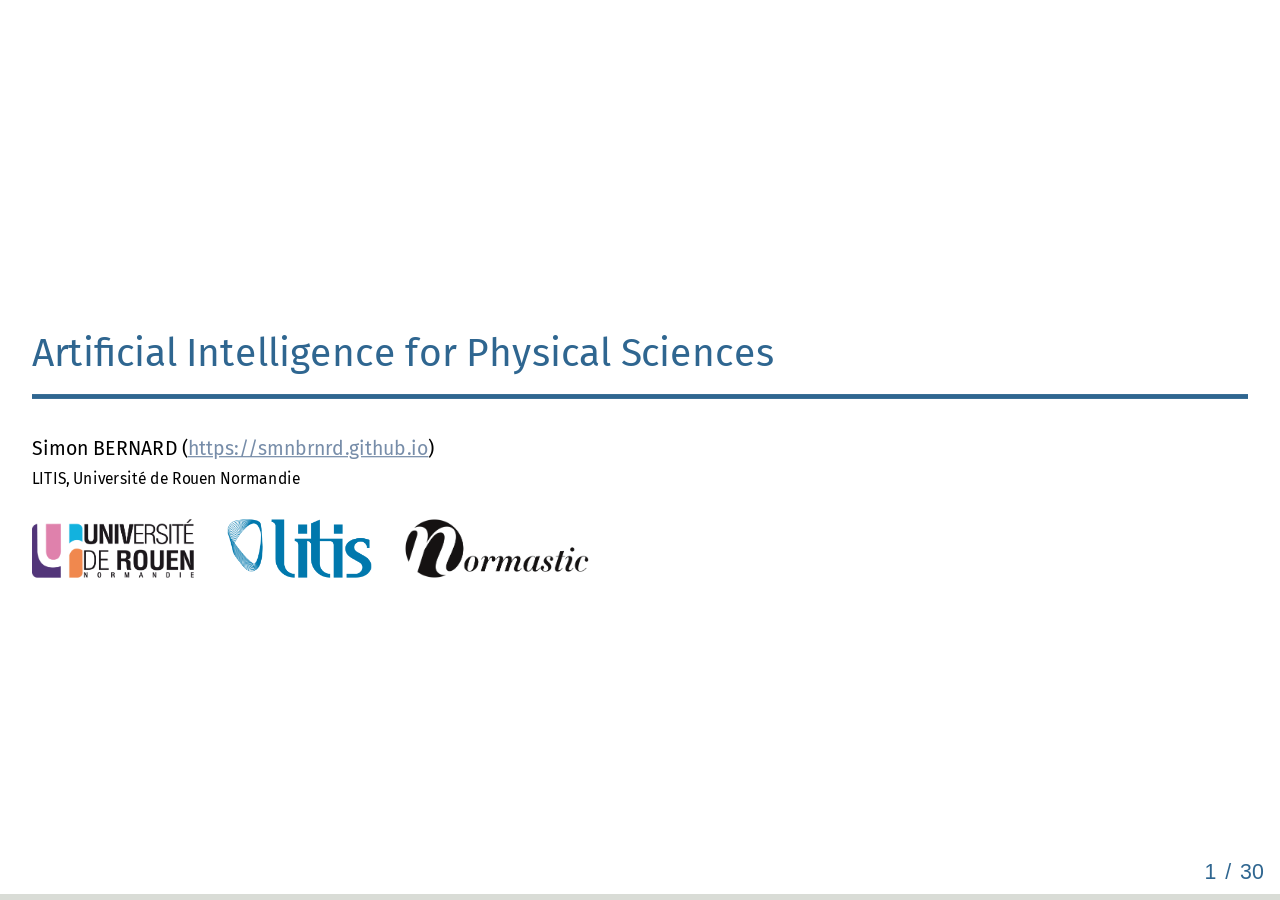
==== index.html @ 7aa8f6d9 "first commit" ====
<!DOCTYPE html>
<html lang="fr">
<head>
    <title>Journées des Écoles Doctorales MIIS et PSIME</title>

    <meta charset="UTF-8">
    <meta name="viewport" content="width=device-width, initial-scale=1.0">
    <link rel="icon" type="image/x-icon" href="assets/favicon.ico">
	<link rel="stylesheet" href="reveal/dist/reset.css">
    <link rel="stylesheet" href="reveal/dist/reveal.css">
    <link rel="stylesheet" href="css/reveallitis.css">
</head>
<body>
    <div class="reveal">
        <div class="slides">

            <!--------------------------------------------->
            <!-- Cover slide -->
            <section class="title-slide" data-background-image="assets/background.jpg" data-background-opacity="0.3">
                <h1>Artificial Intelligence for Physical Sciences</h1>
                <div class="author">Simon BERNARD (<a href="https://smnbrnrd.github.io" target="_blank">https://smnbrnrd.github.io</a>)</div>
                <div class="institution">LITIS, Université de Rouen Normandie</div>
                <div>
                    <img src="assets/logos/logo_urn.png" class="logo" alt="logo_urn">
                    <img src="assets/logos/logo_litis.png" class="logo" alt="logo_litis">
                    <img src="assets/logos/logo_normastic.png" class="logo" alt="logo_normastic">
                </div>
            </section>

            <!--------------------------------------------->
            <section class="section-slide">
                <div class="title">Today's artificial intelligence is deep learning</div>
            </section>

            <!--------------------------------------------->
            <section>
                <h1>AI: historical perspective</h1>
                <div class="fig-container" data-file="assets/html/ai-timeline.html" 
                        data-style="width:100%; align:center; height:100%" 
                        style="height: 100%" data-preload 
                        data-scroll="no" data-overflow-shown=true>
                </div>
            </section>

            <!------------------------------------------------------>
            <section>
                <h1>Machine Learning</h1>
                <h2>Learning to solve problems from data, without explicit programming</h2>
                <div class="fig-container mt-4" data-file="assets/html/ml-pipeline.html" 
                        data-style="width:100%; align:center; height:100%" 
                        style="height: 40%; width: 70%; margin: 0 auto;" 
                        data-preload data-scroll="no" data-overflow-shown=true>
                </div>
                <ol>
                    <li><strong>Data</strong>: identify input $\mathbf{x} \in \mathcal{X}$, e.g. images, texts or $\mathcal{X} \subseteq \mathbb{R}^d$</li>
                    <li><strong>Machine learning task</strong>: identify output $\mathbf{y} \in \mathcal{Y}$ s.t. $\mathbf{y} = f(\mathbf{x})$, e.g. <span class="important">$\mathcal{Y} \subseteq \mathbb{R}$ (regression)</span> or <span class="important">$\mathcal{Y} = \{1, 2, ..., K\}$ (classification)</span></li>
                    <li><strong>Training</strong>: build a model $h$ from a training set <span class="important">$\mathcal{D} = \{\mathbf{x}_i\}_{i=1}^n$ (unsupervised)</span> or <span class="important">$\mathcal{D} = \{(\mathbf{x}_i, \mathbf{y}_i)\}_{i=1}^n$ (supervised) </span></li>
                    <li><strong>Prediction</strong>: $\hat{y} = h(\mathbf{x}), \forall \mathbf{x} \in \mathcal{X}$</li>
                </ol>
            </section>

            <!------------------------------------------------------>
            <section>
                <h1>Machine Learning</h1>
                <h2>Training: finding parameters $\theta^{\star}$ that minimize the loss function</h2>
                <div class="row mt-4">
                    <div class="col-55">
                    <ul>
                        <li><strong class="important">Goal</strong><br>
                            Find $h$ approximating $f$, based on a $\mathcal{D} = \{(\mathbf{x}_i, \mathbf{y}_i)\}_{i=1}^n$
                        </li>
                        <li><strong class="important">Parametric model</strong><br>
                            $h$ defined by $p$ parameters $h(\cdot;\bm{\theta})$ with $\boldsymbol{\theta} \in \mathbb{R}^{p}$
                        </li>
                        <li><strong class="important">Loss function</strong><br>
                            Choose (or define) a loss function $\ell : \mathcal{Y} \times \mathcal{Y} \to \mathbb{R}$ that penalizes "bad" $h$ candidates:
                            \[
                                \mathcal{L}(\bm{\theta}) = \dfrac{1}{n} \displaystyle\sum_{i=1}^{n} \ell\!\left(h(\mathbf{x}_i;\boldsymbol{\theta}),\, y_i\right)
                            \]
                            <span class="grey">e.g. mean squared error for regression, cross-entropy for classification</span>
                        </li>
                        <li><strong class="important">Training</strong><br>
                            Use optimization tools to find $\boldsymbol{\theta}^*$ that minimize the loss function:
                            \[
                                \bm{\theta}^* = \underset{\boldsymbol{\theta}}{\arg\min}\ \mathcal{L}(\boldsymbol{\theta})
                            \]
                            <span class="grey">e.g. gradient descent (illustration on the right)</span>
                        </li>
                    </ul>

                    </div>
                    <div class="col-45 center">
                        <img src="assets/images/gradientdescent.png" class="w-80 mt-4">
                    </div>
                </div>
            </section>

            <!--------------------------------------------->
            <section>
                <h1>Deep Neural Networks</h1>
                <div class="row">
                    <div class="col-45 center">
                        <p class="important strong">Perceptron (Rosenblatt, 1957)</p>
                        <ul>
                            <li>Input/output: ${\color{mediumseagreen} \mathbf{x} \in \mathbb{R}^d}, {\color{salmon} y \in [0,1]}$</li>
                            <li>$h_{\mathbf{w},b}(\mathbf{x}) = \hat{y} = \sigma(\mathbf{w}^\top \mathbf{x} + b)$</li>
                            <li>$p = d+1$ parameters to learn</li>
                            <li>Learning with stochastic gradient descent</li>
                        </ul>
                        <img src="assets/images/linearmodel.webp" class="w-80 mt-3">
                    </div>
                    <div class="col-50 center">
                        <p class="important strong">Deep Neural Networks (Amari, 1967)</p>
                        <ul>
                            <li>2+ successive layers of neurons</li>
                            <li>$p$ increases with the number of neurons</li>
                            <li><span class="alert">The larger $p$, the more data is needed...</span></li>
                            <li><span class="alert">...the more computationally expensive the training process</span></li>
                        </ul>
                        <img src="assets/images/neural_network.webp" class="w-80 mt-3">
                    </div>
                </div>
            </section>

            <!--------------------------------------------->
            <section>
                <h1>Deep Neural Networks</h1>
                <h2>DNN are around for 60 years, so why is it working now?</h2>
                <div class="row mt-3">
                    <div class="col-50 center">
                        <div class="mb-2 strong">Abundance of data</div>
                        <img src="assets/images/imagenet.jpg" class="w-65">
                    </div>
                    <div class="col-50 center">
                        <div class="mb-2 strong">Powerful computing devices (GPU)</div>
                        <img src="assets/images/nvidia_a100.jpg" class="w-30"">
                    </div>
                </div>
                <div class="row mt-3">
                    <div class="col-50 center">
                        <div class="mb-2 strong">Development of dedicated software</div>
                        <img src="assets/images/software_logos.png" class="w-70">
                    </div>
                    <div class="col-50 center">
                        <div class="mb-2 important strong">Representation Learning</div>
                        <img src="assets/images/image_features.png" class="w-60">
                    </div>
                </div>
            </section>

            <!--------------------------------------------->
            <section>
                <h1>Example: representation learning for images/videos</h1>
                <h2>Image/video analysis: <span class="important">Convolutional NN</span> + <span class="alert">regular NN</span></h2>
                <figure class="center mt-4">
                    <img src="assets/images/cnn_fidle.png" class="w-70">
                    <figcaption class="right w-10">source: <a href="https://www.fidle.cnrs.fr">https://www.fidle.cnrs.fr</a></figcaption>
                </figure>
                <figure class="center mt-2">
                    <img src="assets/images/object_tracking.gif" class="w-45">
                    <figcaption>Tracking with DeepSORT (<a href="https://arxiv.org/abs/1703.07402">Wokje et al., 2017</a>) based on YOLO (<a href="https://arxiv.org/abs/1506.02640">Redmon et al., 2016</a>)</figcaption>
                </figure>
            </section>

            <!--------------------------------------------->
            <section>
                <h1>Example: representation learning for images/videos</h1>
                <h2>Image/video generation: <span class="alert">Encoder-decoder architecture</span> + <span class="important">adversarial or diffusion training</span></h2>
                <figure class="center mt-4">
                    <img src="assets/images/autoencoder.png" class="w-70">
                    <figcaption class="right w-10">source: <a href="https://www.fidle.cnrs.fr">https://www.fidle.cnrs.fr</a></figcaption>
                </figure>
                <figure class="center mt-2">
                    <img src="assets/images/tdpaint_diversity.png" class="w-45">
                    <figcaption>TD-Paint (<a href="https://openreview.net/forum?id=erWwBoR59l">Mayet et al., 2025</a>): <span class="em">Inpainting</span> with diffusion models (<a href="https://arxiv.org/abs/2006.11239">Ho et al. 2020</a>) using a U-Net (<a href="https://arxiv.org/abs/1505.04597">Ronneberger et al., 2015</a>) as <span class="em">backbone</span></figcaption>
                </figure>
            </section>

            <!--------------------------------------------->
            <section>
                <h1>Example: representation learning for texts</h1>
                <h2>Text understanding and generation: <span class="alert">Encoder-decoder architecture</span> + <span class="important">attention mechanism</span></h2>
                <div class="row mt-4">
                    <div class="col-50">
                        <figure class="center">
                            <img src="assets/images/attention_is_all_you_need.png" class="w-70">
                            <figcaption>Transformer architecture (<a href="https://arxiv.org/abs/1706.03762" target="_blank">Vaswani et al., 2017</a>)</figcaption>
                        </figure>
                    </div>
                    <div class="col-50">
                        <p class="strong">Large Language Models (LLMs):</p>
                        <ul>
                            <li>Trained on large corpora of text data</li>
                            <li>Can generate coherent and contextually relevant text</li>
                            <li>Chatbots, content generation, code generation, etc.</li>
                        </ul>
                        <figure class="mt-5">
                            <img src="assets/logos/gemini_logo.png" class="h-2em m-2">
                            <img src="assets/logos/claude_logo.png" class="h-2em m-2">
                            <img src="assets/logos/copilot_logo.png" class="h-2em m-2">
                            <img src="assets/logos/mistral_logo.png" class="h-2em m-2">
                            <img src="assets/logos/chatgpt_logo.png" class="h-2em m-2">
                            <img src="assets/logos/llama_logo.png" class="h-2em m-2">
                            <img src="assets/logos/qwen-logo.png" class="h-2em m-2">
                            <img src="assets/logos/deepseek-logo.png" class="h-2em m-2">
                        </figure>
                    </div>
                </div>
            </section>

            <!--------------------------------------------->
            <section class="section-slide">
                <div class="title">Artificial Intelligence for Sciences</div>
            </section>

            <!------------------------------------------------------>
            <section>
                <h1>AI for Sciences</h1>
                <div class="row mt-4">
                    <div class="col-50">
                        <figure class="center">
                            <img src="assets/images/ia4science_nature.webp" class="w-85">
							<figcaption class="mt-2">source: Wang et al, "Scientific discovery in the age of artificial intelligence", Nature (2023)</figcaption>
                        </figure>
                    </div>
                    <div class="col-50 pl-3">
                        <p class="important">Major successes of AI: digital applications</p>
                        <ul>
                            <li>Images, videos, texts, video games, etc.</li>
                            <li>Massively available data</li>
                        </ul>
                        <p class="important">What about sciences and engineering? Can we use AI to:</p>
                        <ul>
                            <li>be a better alternative to traditional approaches?</li>
                            <li>solve problems more effectively?</li>
                            <li>accelerate scientific discovery?</li>
                        </ul>
                    </div>
                </div>
            </section>

            <!------------------------------------------------------>
            <section>
                <h1>AI for Sciences: notable recent works</h1>
                <h2>Weather forecasting</h2>
                <div class="row">
                    <div class="col-50">
                        <ul>
                            <li class="important strong">GraphCast (Google DeepMind, 2023)</li>
                            <li>Deep learning model:</li>
                            <ul>
                                <li>Training data: 40 years of observations (ECMWF)</li>
                                <li>Big representation learning model (right)</li>
                                <li>Huge computational resources</li>
                            </ul>
                        </ul>
                        <figure class="mt-4">
                            <img src="assets/images/graphcast.gif" class="w-95" alt="graphcast">
                        </figure>
                    </div>
                    <div class="col-50">
                        <figure>
                            <img src="assets/images/graphcast.png" class="w-95" alt="graphcastmodel">
                            <figcaption>source: <a href="https://deepmind.google/blog/graphcast-ai-model-for-faster-and-more-accurate-global-weather-forecasting/" target="_blank">https://deepmind.google/blog/graphcast-ai-model-for-faster-and-more-accurate-global-weather-forecasting/</a></figcaption>
                        </figure>
                    </div>
                </div>
            </section>

            <!------------------------------------------------------>
            <section>
                <h1>AI for Sciences: notable recent works</h1>
                <h2>Nuclear fusion for sustainable energy production</h2>
                <ul>
                    <li>High-performance, clean and virtually inexhaustible energy (natural fuel, high efficiency)</li>
                    <li>Experimental, as it is very difficult to control due to the unstable state of the plasma used for fusion</li>
                    <li class="important strong">AI for modeling and controlling the plasma in fusion reactors:</li>
                    <ul>
                        <li>Based on reinforcement learning</li>
                        <li>Simulated data and control policy that require significant domain expertise</li>
                    </ul>
                </ul>
                <figure class="mt-4 center">
                    <img src="assets/images/nuclear-fusion-controled-by-ai3.webp" class="w-45">
                    <img src="assets/images/nuclear-fusion-controled-by-ai.gif" class="w-50">
                    <figcaption>Degrave et al., "Magnetic control of tokamak plasmas through deep reinforcement learning", Nature, 2023</figcaption>
                </figure>
            </section>

            <!------------------------------------------------------>
            <section>
                <h1>AI for Sciences: notable recent works</h1>
                <h2>Protein structure prediction</h2>
                <div class="row">
                    <div class="col-70">
                        <ul>
                            <li class="important strong">AlphaFold 2 (Google DeepMind, 2021)</li>
                            <li>Trained on 200k+ known structures, predictions for almost all known proteins (&sim; 200M)</li>
                            <li>Deep learning model <span class="important">inspired by LLMs</span> and with an iterative generation approach</li>
                        </ul>
                        <figure class="mt-3">
                            <video class="w-100" loop controls preload="auto" autoplay>
                                <source src="assets/images/alphafold.mp4" type="video/mp4">
                            </video>
                        </figure>
                    </div>
                    <div class="col-30">
                        <figure>
                            <img src="assets/images/alphafold-nature.png" class="w-100">
                        </figure>
                    </div>
                </div>
            </section>

            <!------------------------------------------------------>
            <section>
                <h1>AI for Sciences</h1>
                <div class="row">
                    <div class="col-50">
                        <p class="important">Main challenges:</p>
                        <ul>
                            <li>Need for a large amount of labeled data</li>
                            <li>Interpretability & uncertainty quantification</li>
                            <li>Poor out-of-distribution generalization</li>
                            <li>Physical/biological constraints must be satisfied</li>
                        </ul>
                        <p class="important">Contradictory to the scientific approach:</p>
                        <ul>
                            <li>Based on theory and experiments</li>
                            <li>Must be interpretable and explainable</li>
                            <li>Must allow for reliable predictions on new cases</li>
                            <li>Must be consistent with scientific knowledge</li>
                        </ul>
                    </div>
                    <div class="col-50 center">
                        <p class="important">Solution</p>
                        <figure>
                            <img src="assets/images/sciml.png" class="w-75">
                            <figcaption>source: S. Mishra, B. Mosley, ETH Zürich, <a href="https://camlab.ethz.ch/teaching/ai-in-the-sciences-and-engineering-2024.html" target="_blank">"AI in the Sciences and Engineering"</a> (2024)</figcaption>
                        </figure>
                    </div>
                </div>
            </section>

            <!------------------------------------------------------>
            <section>
                <h1>Computational Fluid Dynamics as a case study</h1>
                <h2>Partial Differential Equations are building blocks of science</h2>
                <ul>
                    <li>Partial derivative of a function $u(x_1, \ldots, x_n) : \mathbb{R}^n \to \mathbb{R}$:
                    $$
                        \frac{\partial u}{\partial x_i} = \lim_{\Delta x_i \to 0} \frac{u(x_1, \ldots, x_i + \Delta x_i, \ldots, x_n) - u(x_1, \ldots, x_i, \ldots, x_n)}{\Delta x_i}
                    $$
                    i.e. <span class="important">the magnitude of variation of $u$ with respect to a small change in $x_i$</span></li>
                    <li>Partial Differential Equations:</li>
                    $$
                        F\left(x_1, \ldots, x_n, u, \frac{\partial u}{\partial x_1}, \ldots, \frac{\partial u}{\partial x_n}, \frac{\partial^2 u}{\partial x_1^2}, \frac{\partial^2 u}{\partial x_1 \partial x_2}, \ldots \right) = 0
                    $$
                    <li class="important">To model physical phenomena (mechanics, electromagnetism, acoustics, thermodynamics), chemical (reaction kinetics), or biological (population dynamics) processes</li>
                    <li>Example: Navier-Stokes equations for fluid flow<br>
                    \[
                        \begin{cases}
                            \dfrac{\partial \mathbf{u}}{\partial t} + (\mathbf{u} \cdot \nabla) \mathbf{u} = -\nabla p + \nu \nabla^2 \mathbf{u} + \mathbf{f} & \text{(momentum equation)}\\
                            \nabla \cdot \mathbf{u} = 0 & \text{(incompressibility condition)}
                        \end{cases}
                    \]
                    with $\mathbf{u}$ the velocity field, $p$ the pressure, $\nu$ the kinematic viscosity and $\mathbf{f}$ the external forces
                    </li>
                </ul>
            </section>

            <!------------------------------------------------------>
            <section>
                <h1>Computational Fluid Dynamics as a case study</h1>
                <p>Governing equations:
                \[
                    \begin{cases}
                        \dfrac{\partial \mathbf{u}}{\partial t} + (\mathbf{u} \cdot \nabla) \mathbf{u} = -\nabla p + \nu \nabla^2 \mathbf{u} + \mathbf{f} & \text{(momentum equation)}\\
                        \nabla \cdot \mathbf{u} = 0 & \text{(incompressibility condition)}
                    \end{cases}
                \]
                with $\mathbf{u}$ the velocity field, $p$ the pressure, $\nu$ the kinematic viscosity and $\mathbf{f}$ the external forces</p>
                <div class="row mt-4">
                    <div class="col-50">
                        <ul>
                            <li>Traditional solvers based on numerical methods</li>
                            <li><span class="important">Limitations: high computational cost</span><br>
                            Can takes weeks of HPC time for a single simulation
                            </li>
                            <li><span class="important">One simulation per configuration:</span></li>
                            <ul>
                                <li>Initial conditions</li>
                                <li>Boundary conditions</li>
                                <li>Physical parameters (e.g. viscosity)</li>
                            </ul>
                            <li class="important">Faster and more versatile solvers using machine learning?</li>
                        </ul>
                    </div>
                    <div class="col-50 center">
                        <figure>
                            <img src="assets/images/navier-stokes-initialconditions.gif" class="w-100 framed">
                            <figcaption>source: Zongyi LI (<a href="https://zongyi-li.github.io/neural-operator/" target="_blank">https://zongyi-li.github.io/neural-operator/</a>)</figcaption>
                        </figure>
                    </div>
                </div>
            </section>

            <!--------------------------------------------->
            <section class="section-slide">
                <div class="title">Machine learning for PDE solving</div>
            </section>

            <!------------------------------------------------------>
            <section>
                <h1>Scientific Machine Learning taxonomy</h1>
                <div class="row mt-4">
                    <div class="col-32">
                        <p class="important strong">1. ML into scientific pipelines</p>
                        <p class="grey">Incorporate ML models into scientific pipelines, e.g. use ML to accelerate or improve traditional numerical methods</p>
                        <figure class="mt-4 p-2 center">
                            <img src="assets/images/sciml_approach3.png" class="w-100 mt-4">
                        </figure>
                    </div>
                    <div class="col-32">
                        <p class="important strong">2. Scientific knowledge into ML process</p>
                        <p class="grey">Incorporate scientific knowledge into the learning process, e.g. add physical constraints to the loss function</p>
                        <figure class="mt-4 p-2 center">
                            <img src="assets/images/sciml_approach1.png" class="w-75 mt-4">
                        </figure>
                    </div>
                    <div class="col-32">
                        <p class="important strong">3. Architectural modifications</p>
                        <p class="grey">Modify architectures to respect scientific principles, e.g. replace NN building blocks with physical operators</p>
                        <figure class="mt-4 p-2 center">
                            <img src="assets/images/sciml_approach2.png" class="w-80 mt-4">
                        </figure>
                    </div>
                </div>
                <figure class="center"><figcaption>source: S. Mishra, B. Mosley, ETH Zürich, <a href="https://camlab.ethz.ch/teaching/ai-in-the-sciences-and-engineering-2024.html" target="_blank">"AI in the Sciences and Engineering"</a> (2024)</figcaption></figure>
            </section>

            <!------------------------------------------------------>
            <section>
                <h1>1. ML models into scientific pipelines</h1>
                <div class="row">
                    <div class="col-80 mt-3">
                        <p class="important strong">Key idea: replace part of numerical solvers with ML models</p>
                        <ul>
                            <li>Examples:</li>
                            <ul>
                                <li><span class="important">Neural Ordinary Differential Equations</span> (Chen et al., NeurIPS, 2018)<br>
                                $$
                                    \dfrac{d\mathbf{z}(t)}{dt} = NN(\mathbf{z}(t), t; \boldsymbol{\theta})
                                $$
                                with $\mathbf{z}(t)$ the state of the system at time $t$, $NN$ a neural network and $\boldsymbol{\theta}$ the parameters to learn
                                </li>
                                <li>ML models for upscaling simulations (<a href="https://proceedings.neurips.cc/paper_files/paper/2020/file/43e4e6a6f341e00671e123714de019a8-Paper.pdf" target="_blank">Um et al., 2020</a>, <a href="https://proceedings.mlr.press/v119/de-avila-belbute-peres20a/de-avila-belbute-peres20a.pdf" target="_blank">Belbute-Peres et al., 2020</a>)</li>
                                <li>ML-accelerated solvers, e.g. with learned preconditionners (<a href="https://arxiv.org/pdf/2310.00177" target="_blank">Lan et al. 2024</a>)</li>
                                <li>ML-assisted discretizations, e.g. by learning subgrid-scaled models (<a href="https://arxiv.org/abs/2212.09967" target="_blank">Kang et al., 2023</a>)</li>
                                <li>Hamiltonian Neural Networks (<a href="https://proceedings.neurips.cc/paper_files/paper/2019/file/26cd8ecadce0d4efd6cc8a8725cbd1f8-Paper.pdf" target="_blank">Greydanus et al., 2020</a>)</li>
                            </ul>
                        </ul>
                    </div>
                    <div class="col-20"><figure><img src="assets/images/sciml_approach3.png" class="w-100"></figure></div>
                </div>
                <p class="em">We will not go into further detail about this approach in this presentation.</p>
            </section>

            <!------------------------------------------------------>
            <section>
                <h1>2. Scientific knowledge into the learning process</h1>
                <div class="row">
                    <div class="col-85 mt-3">
                        <p class="important strong">Key idea: incorporate domain-specific knowledge into the training process of ML models</p>
                        <ul>
                            <li>Typically, the loss function is decomposed into two terms:
                            \[
                                \mathcal{L}(\boldsymbol{\theta}) = \mathcal{L}_{data}(\boldsymbol{\theta}) + \lambda \mathcal{L}_{physics}(\boldsymbol{\theta})
                            \]
                            where $\mathcal{L}_{data}$ is the data-driven loss, $\mathcal{L}_{physics}$ is the physics-driven loss</li>
                            <li class="mt-3">Examples:</li>
                            <ul>
                                <li><span class="important">Physics-Informed Neural Networks</span> (details to follow)</li>
                                <li>Physical constraints to enforce conservation laws (<a href="https://proceedings.mlr.press/v202/hansen23b/hansen23b.pdf" target="_blank">Hennigh et al., 2020</a>)</li>
                                <li>Physics-based constraints for moving boundary conditions (<a href="https://arxiv.org/abs/2306.13395" target="_blank">Sundar et al., 2023</a>)</li>
                                <li>Multiple physics-based constraints with self-adaptive weighting (<a href="https://arxiv.org/abs/2407.01613" target="_blank">Chen et al., 2024</a>)</li>
                            </ul>
                        </ul>
                    </div>
                    <div class="col-15"><figure><img src="assets/images/sciml_approach1.png" class="w-100"></figure></div>
                </div>
                
            </section>

            <!------------------------------------------------------>
            <section>
                <h1>2. Scientific knowledge into the learning process</h1>
                <div class="row">
                    <div class="col-85 mt-3">
                        <p class="important strong">Physics-Informed Neural Network (<a href="https://maziarraissi.github.io/PINNs/">Raissi et al., 2019</a>)</p>
                        <ul>
                            <li>We know the PDE but have limited number of data points (e.g. initial and boundary conditions)</li>
                            <li>Example: Burgers' equation
                            $$
                                \frac{\partial u}{\partial t} + u \frac{\partial u}{\partial x} - \nu \frac{\partial^2 u}{\partial x^2} = 0
                            $$
                            </li>
                            <li>Marked points (X) are training points (initial and boundary conditions)</li>
                        </ul>
                    </div>
                    <div class="col-15"><figure><img src="assets/images/sciml_approach1.png" class="w-100"></figure></div>
                </div>
                <figure class="center"><img src="assets/images/burgers_illu.png" class="w-45"></figure>
            </section>

            <!------------------------------------------------------>
            <section>
                <h1>2. Scientific knowledge into the learning process</h1>
                <div class="row">
                    <div class="col-85 mt-3">
                        <p class="important strong">Physics-Informed Neural Network (<a href="https://maziarraissi.github.io/PINNs/">Raissi et al., 2019</a>)</p>
                        <ul>
                            <li>The NN is given time and space coordinates $(x,t)$ as inputs and is trained to predict $u(x,t)$</li>
                            <li>Loss function:
                            \[
                                \mathcal{L}(\boldsymbol{\theta}) = \underbrace{\dfrac{1}{N_u} \sum_{i=1}^{N_u} |u(x_u^i, t_u^i) - u^i|^2}_{\text{data-driven loss}} + \lambda \underbrace{\dfrac{1}{N_f} \sum_{i=1}^{N_f} |f(x_f^i, t_f^i)|^2}_{\text{physics-driven loss}}
                            \]
                            where $f(x,t)$ is the PDE residual</li>
                        </ul>
                    </div>
                    <div class="col-15"><figure><img src="assets/images/sciml_approach1.png" class="w-100"></figure></div>
                </div>
                <div class="row center">
                    <div class="col-60 p-3">
                        <figure class="center"><img src="assets/images/pinn.png" class="w-100"></figure>
                        <figcaption>source: <a href="https://benmoseley.blog/my-research/so-what-is-a-physics-informed-neural-network/">https://benmoseley.blog/my-research/so-what-is-a-physics-informed-neural-network/</a></figcaption>
                    </div>
                    <div class="col-40">
                        <p class="small mt-5">Note:</p>
                        <ul class="small">
                            <li>Training points used for computing the data-driven term</li>
                            <li>Collocation points sampled from the domain for computing the physics-driven term</li>
                        </ul>
                    </div>
                </div>
            </section>

            <!------------------------------------------------------>
            <section>
                <h1>3. Architectural modifications</h1>
                <div class="row">
                    <div class="col-85 mt-3">
                        <p class="important strong">Key idea: modify the architecture of ML models to respect scientific principles</p>
                        <ul>
                            <li>Most representative approaches are Neural Operators</li>
                            <li>Let $\mathcal{A}$ and $\mathcal{U}$ denote the spaces of input and output functions, respectively</li>
                            <li>NO learn a mapping $\mathcal{G} : \mathcal{A} \to \mathcal{U}$ that respects the underlying physics</li>
                        </ul>
                    </div>
                    <div class="col-15"><figure><img src="assets/images/sciml_approach2.png" class="w-100"></figure></div>
                </div>
                <p class="mt-2 mb-0">General idea:</p>
                <ul class="mt-0">
                    <li>DL architectures are designed to learn mappings between input and output vector spaces:</li>
                    <figure class="center">
                        <img src="assets/images/function_learning.png" class="w-45">
                    </figure>
                    $$
                        \mathbf{y} = \sigma(\mathbf{W} \mathbf{x} + \mathbf{b})
                    $$
                    <li>We need architectures that can learn mappings between function spaces:</li>
                    <figure class="center">
                        <img src="assets/images/operator_learning.png" class="w-45">
                    </figure>
                    $$ 
                        u(\mathbf{s}) = \sigma \left( \int \kappa(\mathbf{s},\mathbf{y}) a(\mathbf{y}) d\mathbf{y}) + \mathbf{W}a(\mathbf{s}) \right)
                    $$
                </ul>
            </section>

            <!------------------------------------------------------>
            <section>
                <h1>3. Architectural modifications</h1>
                <div class="row">
                    <div class="col-85 mt-3">
                        <p class="important strong">Fourier Neural Operator (<a href="https://openreview.net/forum?id=c8P9NQVtmnO">Li et al., 2021</a>)</p>
                        <ul>
                            <li>$a : \Omega \to \mathbb{R}^m$, $u : \Omega \to \mathbb{R}^n$ and $\Omega \subset \mathbb{R}^d$ a bounded space</li>
                            <li>The integral operator is approximated using the Fourier transform</li>
                            <li>$R$ allows to filter the fourier modes: model dynamic at different scales</li>
                            <li>$W$ captures local informations and non-periodic boundary conditions</li>
                            <li>FFT operates on regular grids but can operate on different resolution as the one in training</li>
                        </ul>
                    </div>
                    <div class="col-15"><figure><img src="assets/images/sciml_approach2.png" class="w-100"></figure></div>
                </div>
                <figure class="center mt-3">
                    <img src="assets/images/fno_full.png" class="w-70">
                    <figcaption>source: Li et al., 2020 (<a href="https://zongyi-li.github.io/blog/2020/fourier-pde/" target="_blank">https://zongyi-li.github.io/blog/2020/fourier-pde/</a>)</figcaption>
                </figure>
            </section>

            <!------------------------------------------------------>
            <section>
                <h1>Fifty shades of Neural Operators</h1>
                <figure class="center">
                    <img src="assets/images/dl4cfd_jungle.png" class="w-50">
                    <figcaption><a href="https://arxiv.org/pdf/2408.12171" target="_blank">Wang et al. ,"Recent Advances on Machine Learning for Computational Fluid Dynamics: A Survey", 2025</a></figcaption>
                </figure>
            </section>

            <!--------------------------------------------->
            <section class="section-slide">
                <div class="title">Discussion</div>
            </section>

            <!------------------------------------------------------>
            <section>
                <h1>AI4Science</h1>
                <h2>Very active research area since &sim;2020</h2>
                <div class="row mt-3">
                    <div class="col-50 center">
                        <figure class="mt-4">
                            <img src="assets/images/ai4science_papers.png" class="w-90">
                            <figcaption>source: Ben Blaiszik, <a href="https://github.com/blaiszik/ml_publication_charts/tree/master" target="_blank">https://github.com/blaiszik/ml_publication_charts/</a></figcaption>
                        </figure>
                    </div>
                    <div class="col-50 center">
                        <figure class="mt-4">
                            <img src="assets/images/ai4science_conf.png" class="w-80">
                            <figcaption>source: S. Mishra, B. Mosley, ETH Zürich, <a href="https://camlab.ethz.ch/teaching/ai-in-the-sciences-and-engineering-2024.html" target="_blank">"AI in the Sciences and Engineering"</a> (2024)</figcaption>
                        </figure>
                    </div>
                </div>
                <ul>
                    <li>This talk is just a partial view of the domain</li>
                    <li>Fast expanding topics, involving multiple communities</li>
                </ul>
            </section>
            <!------------------------------------------------------>
            <section>
                <h1>Takeaways</h1>
                <div class="boxtitle">Using machine learning</div>
                <div class="boxcontent">
                    <ul>
                        <li>Know your data</li>
                        <li>Define the machine learning task</li>
                        <li>Choose the right model with the right representation learning blocks</li>
                    </ul>
                </div>
                <div class="boxtitle">ML for science</div>
                <div class="boxcontent">
                    <ul>
                        <li>Integrate domain knowledge into ML models</li>
                        <li>Modern approach (neural operators) are promising for challenging scientific problems</li>
                        <li>But no need to use a sledgehammer to crack a nut!</li>
                    </ul>
                </div>
                <div class="boxtitle">Limitations</div>
                <div class="boxcontent">
                    <ul>
                        <li>NO and co.  are promising but not always better than traditional approaches</li>
                        <li>Model interpretability and uncertainty quantification</li>
                        <li>Out-of-distribution generalization is still a challenge</li>
                        <li>Computational cost and scalability</li>
                    </ul>
                </div>
            </section>
                

        </div>
    </div>

    <script src="reveal/dist/reveal.js"></script>
    <script src="reveal/plugin/notes/notes.js"></script>
    <script src="reveal/plugin/reveald3.js"></script>
	<script src="reveal/plugin/math/math.js"></script>
    <script src="reveal/plugin/zoom/zoom.js"></script>
    <script>
        Reveal.initialize({
            width: 1000, height: 700, margin: 0.05, hash: true, controls: false, slideNumber: 'c/t',
            showSlideNumber: 'all', mouseWheel: true, transition: 'none', progress: true, autoPlayMedia: true,
            plugins: [ RevealNotes, Reveald3, RevealZoom, RevealMath.KaTeX ]
        });
    </script>
</body>
</html>
---- css/reveallitis.css ----
@import url('fonts.css');
@import url('fonts/fontawesome/css/font-awesome.css');

/*************************************
* CSS VARIABLES
*************************************/
:root {
    /* blue palette */
    --bluepalette-color1: #2f6690;
    --bluepalette-color2: #3a7ca5;
    --bluepalette-color3: #d9dcd6;
    --bluepalette-color4: #16425b;
    --bluepalette-color5: #778da9;

    --primary-color: var(--bluepalette-color1);
    --secondary-color: var(--bluepalette-color3);
    --link-color: var(--bluepalette-color5);
    --important-color: var(--bluepalette-color2);
    --danger-color: #b92d38;
    --success-color: #2a9d8f;
}


/*************************************
* RESET STYLES
*************************************/
.reveal .slides,
.reveal .slides figure,
.reveal .slides section h1, 
.reveal .slides section h2,
.reveal .slides section ul,
.reveal .slides section p 
{
    box-sizing: border-box;
    margin: 0;
    padding: 0;
}

/*********************************************
* REVEAL THEMING
*********************************************/

.reveal .slides {
    text-align: left;
    font-family: "Fira Sans", "PT Sans", Calibri, Tahoma, sans-serif;
    font-size: 12pt;
    line-height: 1.5;
}
/* customize the slide number */
.reveal .slide-number { 
    font-size: 16pt;
    margin: 0.2rem;
    color: var(--primary-color);
    background-color: transparent;
}
.reveal .slide-number a { text-decoration: none; }

/* customize the progress bar */
.reveal .progress {
    background: var(--secondary-color);
    color: var(--primary-color);
    height: 0.7%;
}

/* all slides are a vertical flexboxes. Each item is stacked from top to bottom */
.reveal .slides section {
    height: 100%;
    display: flex !important;
    flex-flow: column nowrap;
}

/* add LITIS logo at bottom-left of the viewport */
.reveal-viewport {
    background-image: url(../img/logo_litis.png);
    background-size: 6% auto;
    background-repeat: no-repeat;
    background-position: 1% 98%;
}

/* class for aligning element within a slide */
.reveal .slides section .align-left {
    align-self: flex-start;
}
.reveal .slides section .align-center {
    align-self: center;
}
.reveal .slides section .align-right {
    align-self: flex-end;
}

/* Title slide  **************************/
/* on title and section slides, the content is centered vertically */
.reveal .slides section.title-slide {
    justify-content: center;
    align-items: flex-start;
    width: 100%;
}
.reveal .slides section.title-slide h1 {
    font-size: 2rem;
    color: var(--primary-color);
    margin-bottom: 1rem;
    font-weight: normal;
}
/* add a horizontal bar below the title */
.reveal .slides section.title-slide h1:after {
    content: "";
    display: block;
    width: 100%;
    height: 4px;
    background-color: var(--primary-color);
    margin-top: 0.3em
}
.reveal .slides section.title-slide .author {
    font-size: 1rem;
    margin-bottom: 0.2rem;
}
.reveal .slides section.title-slide .institution {
    font-size: 0.8rem;
}
.reveal .slides section.title-slide img.logo {
    height: 3rem;
    margin: 1.5rem 1.5rem 0 auto;
}

/* Styles for section slides ***********************/
.reveal .slides section.section-slide {
    display: flex !important;
    flex-direction: column;
    width: 100%;
    justify-content: center !important;
    align-items: flex-start !important;
    padding-top: 0;
}
.reveal .slides section.section-slide .title {
    width: 100%;
    color: var(--primary-color);
    font-size: 2.5rem;
    margin-bottom: 1rem;
    text-align: left;
}
.reveal .slides section.section-slide .title:after {
    content: "";
    display: block;
    width: 100%;
    height: 4px;
    background-color: var(--primary-color);
    margin-top: 10px;
}

/* Regular slide styles **************************/
.reveal .slides section h1, 
.reveal .slides section h2 {
    box-sizing: border-box;
    width: 100%;
    text-align: left;
    font-weight: normal;
}
.reveal .slides section h1 {
    color: var(--primary-color);
    font-size: 1.5em;
    padding: 0.5rem 0 0.8rem 0;
}
.reveal .slides section h1:after {
    content: "";
    display: block;
    width: 100%;
    height: 3px;
    background-color: var(--primary-color);
    margin-top: 0.4rem;
}
.reveal .slides section h2 {
    font-size: 1.2rem;
    padding-bottom: 0.3rem;
}


/*********************************************
* GLOBAL STYLES
*********************************************/
p { 
    margin: 0.8rem 0 0.8rem 0 !important;
    text-align: left; 
}
a {
    color: var(--link-color);
    text-decoration: underline;
}
a:hover {
    color: var(--link-color);
    text-decoration: underline;
}
.grey { color: grey; }
.black { color: black; }
.important { color: var(--important-color); }
.danger { color: var(--danger-color); }
.success { color: var(--success-color); }
.exponent { vertical-align: super; font-size: 0.6em; }
.subscript { vertical-align: sub; font-size: 0.6em; }

.m-auto { margin: auto !important; }
.m-0 { margin: 0 !important; }
.m-1 { margin: 0.25rem !important; }
.m-2 { margin: 0.5rem !important; }
.m-3 { margin: 1rem !important; }
.m-4 { margin: 1.5rem !important; }
.m-5 { margin: 3rem !important; }
.p-0 { padding: 0 !important; }
.p-1 { padding: 0.25rem !important; }
.p-2 { padding: 0.5rem !important; }
.p-3 { padding: 1rem !important; }
.p-4 { padding: 1.5rem !important; }
.p-5 { padding: 3rem !important; }

.mt-0 { margin-top: 0 !important; }
.mt-1 { margin-top: 0.25rem !important; }
.mt-2 { margin-top: 0.5rem !important; }
.mt-3 { margin-top: 1rem !important; }
.mt-4 { margin-top: 1.5rem !important; }
.mt-5 { margin-top: 3rem !important; }
.mb-0 { margin-bottom: 0 !important; }
.mb-1 { margin-bottom: 0.25rem !important; }
.mb-2 { margin-bottom: 0.5rem !important; }
.mb-3 { margin-bottom: 1rem !important; }
.mb-4 { margin-bottom: 1.5rem !important; }
.mb-5 { margin-bottom: 3rem !important; }
.ml-0 { margin-left: 0 !important; }
.ml-1 { margin-left: 0.25rem !important; }
.ml-2 { margin-left: 0.5rem !important; }
.ml-3 { margin-left: 1rem !important; }
.ml-4 { margin-left: 1.5rem !important; }
.ml-5 { margin-left: 3rem !important; }
.mr-0 { margin-right: 0 !important; }
.mr-1 { margin-right: 0.25rem !important; }
.mr-2 { margin-right: 0.5rem !important; }
.mr-3 { margin-right: 1rem !important; }
.mr-4 { margin-right: 1.5rem !important; }
.mr-5 { margin-right: 3rem !important; }

.pt-0 { padding-top: 0 !important; }
.pt-1 { padding-top: 0.25rem !important; }
.pt-2 { padding-top: 0.5rem !important; }
.pt-3 { padding-top: 1rem !important; }
.pt-4 { padding-top: 1.5rem !important; }
.pt-5 { padding-top: 3rem !important; }
.pb-0 { padding-bottom: 0 !important; }
.pb-1 { padding-bottom: 0.25rem !important; }
.pb-2 { padding-bottom: 0.5rem !important; }
.pb-3 { padding-bottom: 1rem !important; }
.pb-4 { padding-bottom: 1.5rem !important; }
.pb-5 { padding-bottom: 3rem !important; }
.pl-0 { padding-left: 0 !important; }
.pl-1 { padding-left: 0.25rem !important; }
.pl-2 { padding-left: 0.5rem !important; }
.pl-3 { padding-left: 1rem !important; }
.pl-4 { padding-left: 1.5rem !important; }
.pl-5 { padding-left: 3rem !important; }
.pr-0 { padding-right: 0 !important; }
.pr-1 { padding-right: 0.25rem !important; }
.pr-2 { padding-right: 0.5rem !important; }
.pr-3 { padding-right: 1rem !important; }
.pr-4 { padding-right: 1.5rem !important; }
.pr-5 { padding-right: 3rem !important; }

section .normal { font-size: 1rem !important; }
section .small { font-size: 0.875rem !important; }
section .xsmall { font-size: 0.75rem !important; }
section .xxsmall { font-size: 0.625rem !important; }
section .large { font-size: 1.25rem !important; }
section .xlarge { font-size: 1.5rem !important; }
section .xxlarge { font-size: 2rem !important; }

section .left { text-align: left; }
section .right { text-align: right; }
section .center { text-align: center; }
section .justify { text-align: justify; }

section strong, .strong { font-weight: bold; }
section em, .em { font-style: italic; }
section .u { text-decoration: underline; }
section .strike { text-decoration: line-through; }
section .tt { font-family: monospace; }
section .sf { font-family: sans-serif; }

.float-left { float: left; }
.float-right { float: right; }
.reveal .slides section .clear { 
    clear: both; 
}

/*********************************************
* lists */
ul, ol { 
    /*list-style-type: none; */
    text-align: left;
    padding-left: 1rem;
    margin: 0.8rem 0 0.8rem 1.5rem !important;
}
ol {
    list-style-type: decimal;
    margin: 0.8rem 0 0 1rem !important;
}
ul > li::marker {
    font-family: FontAwesome;
    font-size: 0.8rem;
    content: "\f138";
    color: var(--primary-color);
}
ul > li {
    padding-left: 0.8rem;
    margin: 0.2rem 0;
}
ol > li::marker {
    color: var(--primary-color);
}
ol > li {
    padding-left: 0.5rem;
    margin: 0.2rem 0;
}

li > ul, li > ol, ul > ul, ul > ol, ol > ul, ol > ol {
    margin-top: 0 !important;
    margin-bottom: 0 !important;
}

/* Grid system with flexboxes **************************/
.reveal .slides section .row {
    flex: 0 0 auto;
    display: flex;
    justify-content: space-evenly;
}
.reveal .slides section .row:before,
.reveal .slides section .row:after {
    content: "";
    display: table;
    clear: both;
}
.reveal .slides .row .col {
    box-sizing: border-box;
    flex: 1 1 auto;
    margin: auto;
    /*border: solid 1px var(--secondary-color);*/
}
section .row *[class*='col-'] {
    box-sizing: border-box;
    flex: 0 0 auto;
    /*border: solid 1px var(--secondary-color);*/
}

.col-05 { width: 0.5%; }
.col-1 { width: 1%; }
.col-2 { width: 2%; }
.col-3 { width: 3%; }
.col-4 { width: 4%; }
.col-5 { width: 5%; }
.col-6 { width: 6%; }
.col-7 { width: 7%; }
.col-8 { width: 8%; }
.col-9 { width: 9%; }
.col-10 { width: 10%; }
.col-11 { width: 11%; }
.col-12 { width: 12%; }
.col-13 { width: 13%; }
.col-14 { width: 14%; }
.col-15 { width: 15%; }
.col-16 { width: 16%; }
.col-17 { width: 17%; }
.col-18 { width: 18%; }
.col-19 { width: 19%; }
.col-20 { width: 20%; }
.col-21 { width: 21%; }
.col-22 { width: 22%; }
.col-23 { width: 23%; }
.col-24 { width: 24%; }
.col-25 { width: 25%; }
.col-26 { width: 26%; }
.col-27 { width: 27%; }
.col-28 { width: 28%; }
.col-29 { width: 29%; }
.col-30 { width: 30%; }
.col-31 { width: 31%; }
.col-32 { width: 32%; }
.col-33 { width: 33.33%; }
.col-34 { width: 34%; }
.col-35 { width: 35%; }
.col-36 { width: 36%; }
.col-37 { width: 37%; }
.col-38 { width: 38%; }
.col-39 { width: 39%; }
.col-40 { width: 40%; }
.col-41 { width: 41%; }
.col-42 { width: 42%; }
.col-43 { width: 43%; }
.col-44 { width: 44%; }
.col-45 { width: 45%; }
.col-46 { width: 46%; }
.col-47 { width: 47%; }
.col-48 { width: 48%; }
.col-49 { width: 49%; }
.col-50 { width: 50%; }
.col-51 { width: 51%; }
.col-52 { width: 52%; }
.col-53 { width: 53%; }
.col-54 { width: 54%; }
.col-55 { width: 55%; }
.col-56 { width: 56%; }
.col-57 { width: 57%; }
.col-58 { width: 58%; }
.col-59 { width: 59%; }
.col-60 { width: 60%; }
.col-61 { width: 61%; }
.col-62 { width: 62%; }
.col-63 { width: 63%; }
.col-64 { width: 64%; }
.col-65 { width: 65%; }
.col-66 { width: 66.66%; }
.col-67 { width: 67%; }
.col-68 { width: 68%; }
.col-69 { width: 69%; }
.col-70 { width: 70%; }
.col-71 { width: 71%; }
.col-72 { width: 72%; }
.col-73 { width: 73%; }
.col-74 { width: 74%; }
.col-75 { width: 75%; }
.col-76 { width: 76%; }
.col-77 { width: 77%; }
.col-78 { width: 78%; }
.col-79 { width: 79%; }
.col-80 { width: 80%; }
.col-81 { width: 81%; }
.col-82 { width: 82%; }
.col-83 { width: 83%; }
.col-84 { width: 84%; }
.col-85 { width: 85%; }
.col-86 { width: 86%; }
.col-87 { width: 87%; }
.col-88 { width: 88%; }
.col-89 { width: 89%; }
.col-90 { width: 90%; }
.col-91 { width: 91%; }
.col-92 { width: 92%; }
.col-93 { width: 93%; }
.col-94 { width: 94%; }
.col-95 { width: 95%; }
.col-96 { width: 96%; }
.col-97 { width: 97%; }
.col-98 { width: 98%; }
.col-99 { width: 99%; }
.col-100 { width: 100%; }

/*********************************************
* images */
img { max-width: 100%; height: auto; }
img.framed { border: solid 1px var(--secondary-color); }

.w-100 { width: 100%; }
.w-95 { width: 95%; }
.w-90 { width: 90%; }
.w-85 { width: 85%; }
.w-80 { width: 80%; }
.w-75 { width: 75%; }
.w-70 { width: 70%; }
.w-65 { width: 65%; }
.w-60 { width: 60%; }
.w-55 { width: 55%; }
.w-50 { width: 50%; }
.w-45 { width: 45%; }
.w-40 { width: 40%; }
.w-35 { width: 35%; }
.w-33 { width: 33.33%; }
.w-30 { width: 30%; }
.w-25 { width: 25%; }
.w-20 { width: 20%; }
.w-15 { width: 15%; }
.w-10 { width: 10%; }
.w-05 { width: 5%; }

.h-1em { height: 1em; }
.h-2em { height: 2em; }
.h-3em { height: 3em; }
.h-4em { height: 4em; }
.h-5em { height: 5em; }

.h-100 { height: 100%; } 
.h-99 { height: 99%; } 
.h-98 { height: 98%; } 
.h-97 { height: 97%; } 
.h-96 { height: 96%; } 
.h-95 { height: 95%; } 
.h-94 { height: 94%; } 
.h-93 { height: 93%; }
.h-92 { height: 92%; } 
.h-91 { height: 91%; }
.h-90 { height: 90%; } 
.h-89 { height: 89%; } 
.h-88 { height: 88%; } 
.h-87 { height: 87%; } 
.h-86 { height: 86%; } 
.h-85 { height: 85%; } 
.h-84 { height: 84%; } 
.h-83 { height: 83%; } 
.h-82 { height: 82%; } 
.h-81 { height: 81%; }
.h-80 { height: 80%; } 
.h-79 { height: 79%; } 
.h-78 { height: 78%; } 
.h-77 { height: 77%; } 
.h-76 { height: 76%; } 
.h-75 { height: 75%; } 
.h-74 { height: 74%; } 
.h-73 { height: 73%; } 
.h-72 { height: 72%; } 
.h-71 { height: 71%; }
.h-70 { height: 70%; } 
.h-69 { height: 69%; } 
.h-68 { height: 68%; } 
.h-67 { height: 67%; } 
.h-66 { height: 66%; } 
.h-65 { height: 65%; } 
.h-64 { height: 64%; } 
.h-63 { height: 63%; } 
.h-62 { height: 62%; } 
.h-61 { height: 61%; }
.h-60 { height: 60%; } 
.h-59 { height: 59%; } 
.h-58 { height: 58%; } 
.h-57 { height: 57%; } 
.h-56 { height: 56%; } 
.h-55 { height: 55%; } 
.h-54 { height: 54%; } 
.h-53 { height: 53%; } 
.h-52 { height: 52%; } 
.h-51 { height: 51%; }
.h-50 { height: 50%; } 
.h-49 { height: 49%; } 
.h-48 { height: 48%; } 
.h-47 { height: 47%; } 
.h-46 { height: 46%; } 
.h-45 { height: 45%; } 
.h-44 { height: 44%; } 
.h-43 { height: 43%; } 
.h-42 { height: 42%; } 
.h-41 { height: 41%; }
.h-40 { height: 40%; } 
.h-39 { height: 39%; } 
.h-38 { height: 38%; } 
.h-37 { height: 37%; } 
.h-36 { height: 36%; } 
.h-35 { height: 35%; } 
.h-34 { height: 34%; } 
.h-33 { height: 33%; } 
.h-32 { height: 32%; } 
.h-31 { height: 31%; }
.h-30 { height: 30%; } 
.h-29 { height: 29%; } 
.h-28 { height: 28%; } 
.h-27 { height: 27%; } 
.h-26 { height: 26%; } 
.h-25 { height: 25%; } 
.h-24 { height: 24%; } 
.h-23 { height: 23%; } 
.h-22 { height: 22%; } 
.h-21 { height: 21%; }
.h-20 { height: 20%; } 
.h-19 { height: 19%; } 
.h-18 { height: 18%; } 
.h-17 { height: 17%; } 
.h-16 { height: 16%; } 
.h-15 { height: 15%; } 
.h-14 { height: 14%; } 
.h-13 { height: 13%; } 
.h-12 { height: 12%; } 
.h-11 { height: 11%; } 
.h-10 { height: 10%; } 
.h-9 { height: 9%; } 
.h-8 { height: 8%; } 
.h-7 { height: 7%; } 
.h-6 { height: 6%; } 
.h-5 { height: 5%; } 
.h-4 { height: 4%; } 
.h-3 { height: 3%; } 
.h-2 { height: 2%; } 
.h-1 { height: 1%; } 
.h-05 { height: 0.5%; }

figure { margin: 0; }
figcaption {
    font-size: 0.7rem;
    color: grey;
    margin-top: 0.3em;
}
figcaption.left { 
    display: inline-block;
    text-align: right;
}
figcaption.right { 
    display: inline-block;
    text-align: left;
}
figcaption a { text-decoration: underline; }


div.boxtitle {
    background-color: var(--primary-color);
    color: white;
    border-top-left-radius: .3em;
    border-top-right-radius: .3em;
    padding: 6px;
    text-align: left;
    box-shadow: rgba(0, 0, 0, 0.24) 0px 3px 8px;
}
div.boxcontent {
    background-color: #eaedf1;
    color: var(--primary-color);
    border-bottom-left-radius: .3em;
    border-bottom-right-radius: .3em;
    padding: 4px;
    margin-top: 0px;
    margin-bottom: 1em;
    text-align: left;
    text-justify: inter-word;
    box-shadow: rgba(0, 0, 0, 0.24) 0px 3px 8px;
}
div.boxcontent ul {
    padding-left: 1.2em;
    margin-bottom: 0.5em;
}
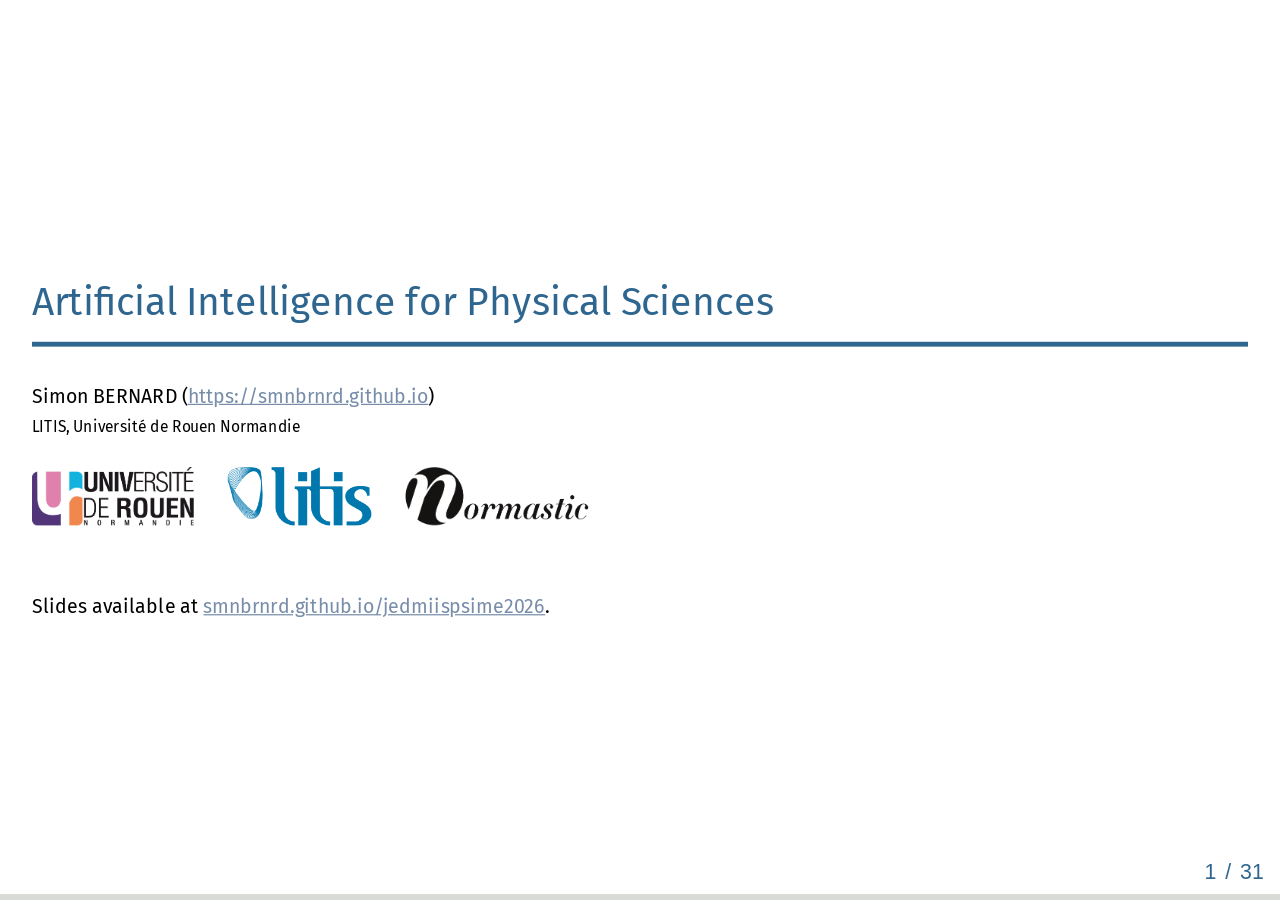
==== commit f5b55202: "second commit" ====
--- a/index.html
+++ b/index.html
@@ -25,16 +25,17 @@
                     <img src="assets/logos/logo_litis.png" class="logo" alt="logo_litis">
                     <img src="assets/logos/logo_normastic.png" class="logo" alt="logo_normastic">
                 </div>
+                <p class="mt-5">Slides available at <a href="https://smnbrnrd.github.io/jedmiispsime2026/">smnbrnrd.github.io/jedmiispsime2026</a>.</p>
             </section>
 
             <!--------------------------------------------->
             <section class="section-slide">
-                <div class="title">Today's artificial intelligence is deep learning</div>
-            </section>
-
-            <!--------------------------------------------->
-            <section>
-                <h1>AI: historical perspective</h1>
+                <div class="title">Today's AI is deep learning</div>
+            </section>
+
+            <!--------------------------------------------->
+            <section>
+                <h1>Artificial Intelligence: historical perspective</h1>
                 <div class="fig-container" data-file="assets/html/ai-timeline.html" 
                         data-style="width:100%; align:center; height:100%" 
                         style="height: 100%" data-preload 
@@ -125,7 +126,7 @@
             <!--------------------------------------------->
             <section>
                 <h1>Deep Neural Networks</h1>
-                <h2>DNN are around for 60 years, so why is it working now?</h2>
+                <h2>DNN have been around for 60 years, so why is it working now?</h2>
                 <div class="row mt-3">
                     <div class="col-50 center">
                         <div class="mb-2 strong">Abundance of data</div>
@@ -151,7 +152,7 @@
             <!--------------------------------------------->
             <section>
                 <h1>Example: representation learning for images/videos</h1>
-                <h2>Image/video analysis: <span class="important">Convolutional NN</span> + <span class="alert">regular NN</span></h2>
+                <h2>Image/video analysis: <span class="important">Convolutional NN</span> + <span class="alert">fully connected NN</span></h2>
                 <figure class="center mt-4">
                     <img src="assets/images/cnn_fidle.png" class="w-70">
                     <figcaption class="right w-10">source: <a href="https://www.fidle.cnrs.fr">https://www.fidle.cnrs.fr</a></figcaption>
@@ -385,7 +386,7 @@
                         <ul>
                             <li>Traditional solvers based on numerical methods</li>
                             <li><span class="important">Limitations: high computational cost</span><br>
-                            Can takes weeks of HPC time for a single simulation
+                            Can take weeks of HPC time for a single simulation
                             </li>
                             <li><span class="important">One simulation per configuration:</span></li>
                             <ul>
@@ -478,6 +479,7 @@
                                 \mathcal{L}(\boldsymbol{\theta}) = \mathcal{L}_{data}(\boldsymbol{\theta}) + \lambda \mathcal{L}_{physics}(\boldsymbol{\theta})
                             \]
                             where $\mathcal{L}_{data}$ is the data-driven loss, $\mathcal{L}_{physics}$ is the physics-driven loss</li>
+                            <li>$\mathcal{L}_{physics}(\boldsymbol{\theta})$ works as a regularization term to enforce physical constraints</li>
                             <li class="mt-3">Examples:</li>
                             <ul>
                                 <li><span class="important">Physics-Informed Neural Networks</span> (details to follow)</li>
@@ -545,6 +547,34 @@
                 </div>
             </section>
 
+
+            <!------------------------------------------------------>
+            <section>
+                <h1>2. Scientific knowledge into the learning process</h1>
+                <div class="row">
+                    <div class="col-85 mt-3">
+                        <p class="important strong">Physics-Informed Neural Network (<a href="https://maziarraissi.github.io/PINNs/">Raissi et al., 2019</a>)</p>
+                        <p>Several important limitations:</p>
+                        <ul>
+                            <li><span class="important strong">Hard to train</span><br>
+                            The "data" et "physics" terms are difficult to balance during training, leading to convergence issues</li>
+                            <li><span class="important strong">Poor performance for large temporal and spatial scales</span><br>
+                            Usually fail to capture long-term temporal dynamics and large spatial domain needs very deep networks and a huge amount of collocation points</li>
+                            <li><span class="important strong">High computational cost</span><br>
+                            Training PINNs can be computationally expensive, especially for large-scale problems</li>
+                            <li><span class="important strong">Fail to capture multi-scale dynamics</span><br>
+                            Many spatio-temporal phenomena exhibit behavior across multiple scales, which is challenging for PINNs to capture accurately</li>
+                            <li><span class="important strong">Limited generalization ability</span><br>
+                            Models may not generalize well to unseen regions or different parameter values</li>
+                            <li><span class="important strong">Lack of theoretical guarantees</span><br>
+                            No theoretical guarantees on convergence or generalization</li>
+                        </ul>
+                    </div>
+                    <div class="col-15"><figure><img src="assets/images/sciml_approach1.png" class="w-100"></figure></div>
+                </div>
+
+            </section>
+
             <!------------------------------------------------------>
             <section>
                 <h1>3. Architectural modifications</h1>
@@ -552,7 +582,7 @@
                     <div class="col-85 mt-3">
                         <p class="important strong">Key idea: modify the architecture of ML models to respect scientific principles</p>
                         <ul>
-                            <li>Most representative approaches are Neural Operators</li>
+                            <li>Most representative approaches are Neural Operators (<a href="https://www.jmlr.org/papers/volume24/21-1524/21-1524.pdf" target="_blank">Kovachki et al., 2023</a>)</li>
                             <li>Let $\mathcal{A}$ and $\mathcal{U}$ denote the spaces of input and output functions, respectively</li>
                             <li>NO learn a mapping $\mathcal{G} : \mathcal{A} \to \mathcal{U}$ that respects the underlying physics</li>
                         </ul>
@@ -603,10 +633,29 @@
             <!------------------------------------------------------>
             <section>
                 <h1>Fifty shades of Neural Operators</h1>
-                <figure class="center">
-                    <img src="assets/images/dl4cfd_jungle.png" class="w-50">
-                    <figcaption><a href="https://arxiv.org/pdf/2408.12171" target="_blank">Wang et al. ,"Recent Advances on Machine Learning for Computational Fluid Dynamics: A Survey", 2025</a></figcaption>
-                </figure>
+                <h2>Many problems, many methods...</h2>
+                <div class="row">
+                    <div class="col-52">
+                        <p>$a \in \mathcal{A}$ and $u \in \mathcal{U}$ can be respectively:</p>
+                        <ul>
+                            <li>An initial condition and a solution for a time dependent PDE</li>
+                            <figure>
+                                <img src="assets/images/fno_zeroshotsuperresolution.png" class="w-90">
+                            </figure>
+                            <li>A parameter function and a solution for a time independent PDE</li>
+
+                            <figure>
+                                <img src="assets/images/fno_darcy_pred.png" class="w-90">
+                            </figure>
+                        </ul>
+                    </div>
+                    <div class="col-48 p-1">
+                        <figure class="center">
+                            <img src="assets/images/dl4cfd_jungle.png" class="w-95">
+                            <figcaption><a href="https://arxiv.org/pdf/2408.12171" target="_blank">Wang et al. ,"Recent Advances on Machine Learning for Computational Fluid Dynamics: A Survey", 2025</a></figcaption>
+                        </figure>
+                    </div>
+                </div>
             </section>
 
             <!--------------------------------------------->
